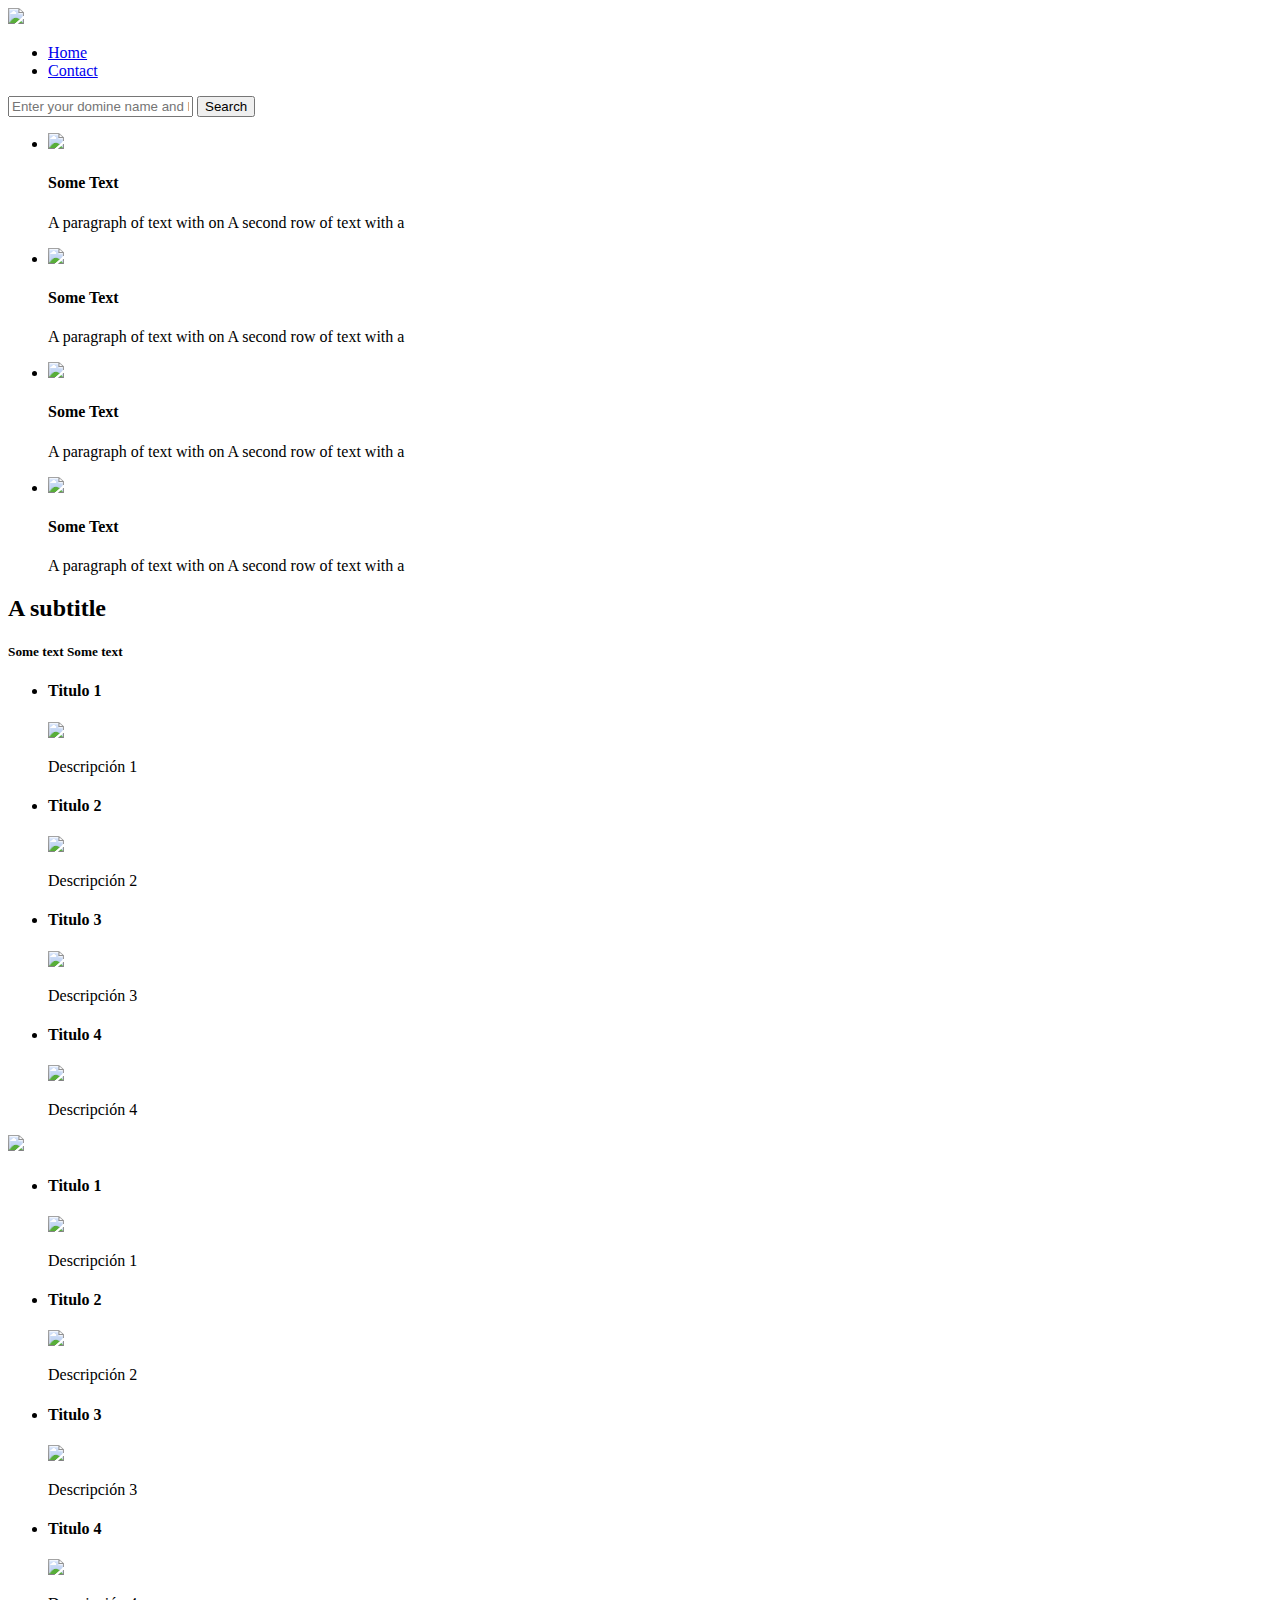
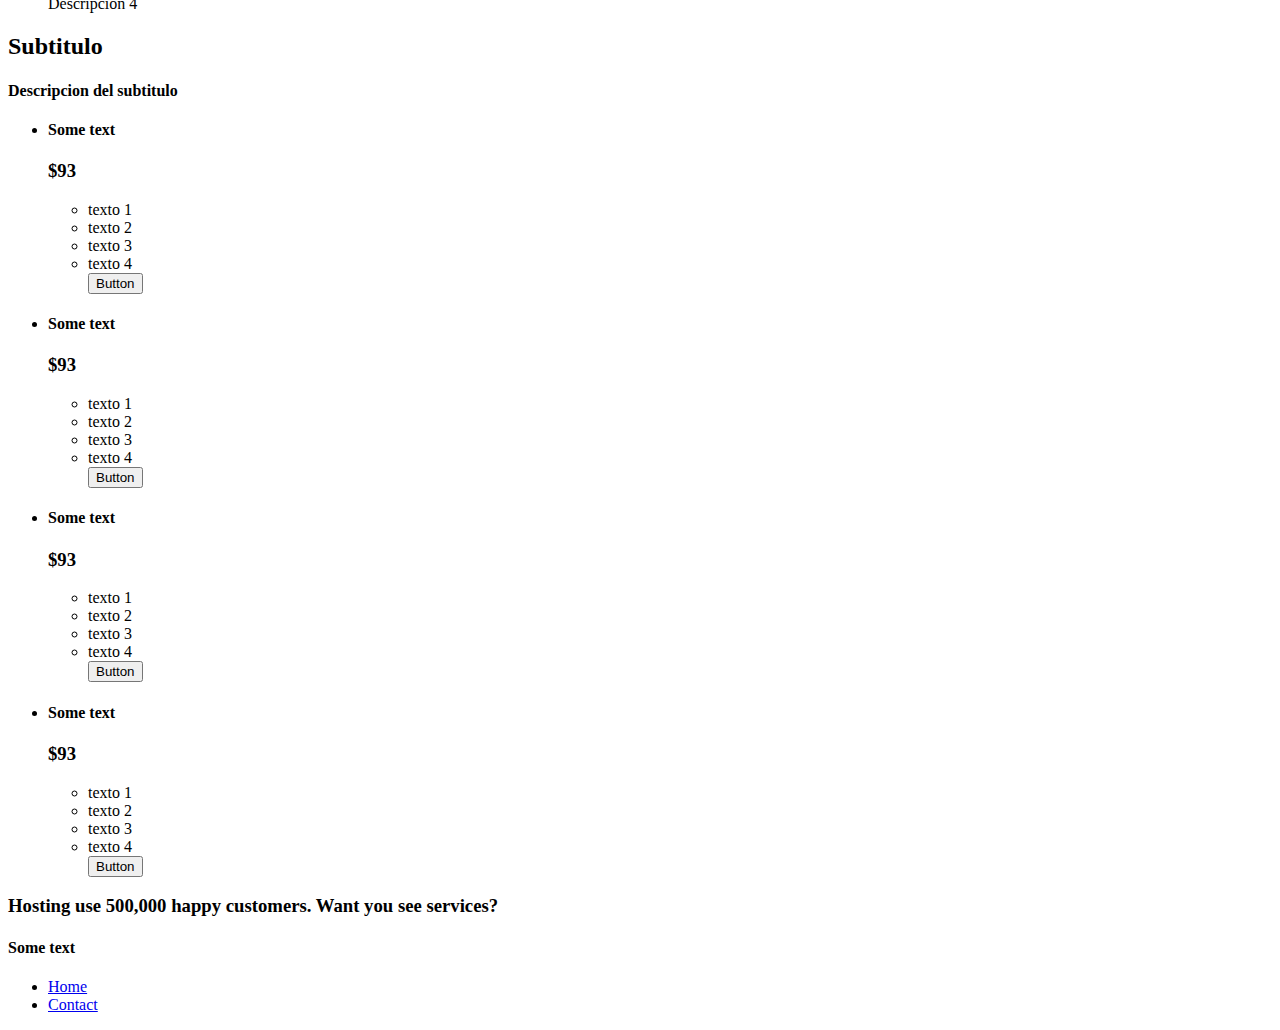
==== HTMLGITHUB/index.html @ f183a11c "trabajo 1" ====
<!doctype html>
<html>
<meta charset="utf-8">
<head>
	<title>TP1</title>
</head>
	<body>
			<header>
				<nav>
					<a href="index.html">
					<img src="http://placehold.it/50x50">
					</a>
					<ul>
					<li><a href="home.html">Home </a></li>
					<li><a href="contact.html">Contact </a></li>
					</ul>
				</nav>
			</header>
			<div>
			<form method="post" action="enviar.php">
			<label for="nombre"> </label>
			<input type="text" name="nombre" placeholder="Enter your domine name and hit enter" required />
			<input type="submit" value="Search" />
			</form>
			</div>
			<div>
				<ul>
					<li>
					<article>
						<img src="#" />
						<h4>Some Text</h4>
						<p> A paragraph of text with on A second row of text with a </p>
					</li>
					</article>
					<li>
					<article>
						<img src="#" />
						<h4>Some Text</h4>
						<p>A paragraph of text with on A second row of text with a </p>
					</li>
					</article>
					<li>
					<article>
						<img src="#" />
						<h4>Some Text</h4>
						<p> A paragraph of text with on A second row of text with a </p>
					</li>
					</article>
					<li>
					<article>
						<img src="#" />
						<h4>Some Text</h4>
						<p> A paragraph of text with on A second row of text with a </p>
					</li>
					</article>
				</ul>
			</div>
			<section>
	<h2>A subtitle</h2>
	<h5>Some text Some text</h5>
	<div>
		<div>
			<ul>
				<li>
					<article>
						<h4>Titulo 1</h4>
						<img src="#" />
						<p>Descripción 1</p>
					</article>
				</li>
				<li>
					<article>
						<h4>Titulo 2</h4>
						<img src="#" />
						<p>Descripción 2</p>
					</article>
				</li>
				<li>
					<article>
						<h4>Titulo 3</h4>
						<img src="#" />
						<p>Descripción 3</p>
					</article>
				</li>
				<li>
					<article>
						<h4>Titulo 4</h4>
						<img src="#" />
						<p>Descripción 4</p>
					</article>
				</li>
			</ul>
		</div>
		<div>
			<img src="#" />
		</div>
		<div>
			<ul>
				<li>
					<article>
						<h4>Titulo 1</h4>
						<img src="#" />
						<p>Descripción 1</p>
					</article>
				</li>
				<li>
					<article>
						<h4>Titulo 2</h4>
						<img src="#" />
						<p>Descripción 2</p>
					</article>
				</li>
				<li>
					<article>
						<h4>Titulo 3</h4>
						<img src="#" />
						<p>Descripción 3</p>
					</article>
				</li>
				<li>
					<article>
						<h4>Titulo 4</h4>
						<img src="#" />
						<p>Descripción 4</p>
					</article>
				</li>
			</ul>
		</div>
	</div>
</section>
			<section>
				<h2> Subtitulo </h2>
				<h4> Descripcion del subtitulo </h4>
			</section>
			<section>
			<ul>
				<li>
					<h4>Some text </h4>
					<h3> $93 </h3>
					<ul>
						<li> texto 1 </li>
						<li> texto 2 </li>
						<li> texto 3 </li>
						<li> texto 4 </li>
						<input type="submit" value="Button" />
					</ul>
				</li>
				<li>
					<h4>Some text </h4>
					<h3> $93 </h3>
					<ul>
						<li> texto 1 </li>
						<li> texto 2 </li>
						<li> texto 3 </li>
						<li> texto 4 </li>
						<input type="submit" value="Button" />
					</ul>
				</li>
				<li>
					<h4>Some text </h4>
					<h3> $93 </h3>
					<ul>
						<li> texto 1 </li>
						<li> texto 2 </li>
						<li> texto 3 </li>
						<li> texto 4 </li>
						<input type="submit" value="Button" />
					</ul>
				</li>
				<li>
					<h4>Some text </h4>
					<h3> $93 </h3>
					<ul>
						<li> texto 1 </li>
						<li> texto 2 </li>
						<li> texto 3 </li>
						<li> texto 4 </li>
						<input type="submit" value="Button" />
					</ul>
				</li>
			</ul>
			</section>
				<section>
					<h3> Hosting use 500,000 happy customers. Want you see services? </h3>
				</section>
			<footer>
				<section>
					<h4> Some text </h4>
				</section>
			<section>
					<ul>
					<li><a href="home.html">Home </a></li>
					<li><a href="contact.html">Contact </a></li>
					</ul>
			</section>
			</footer>
	</body>
</html>
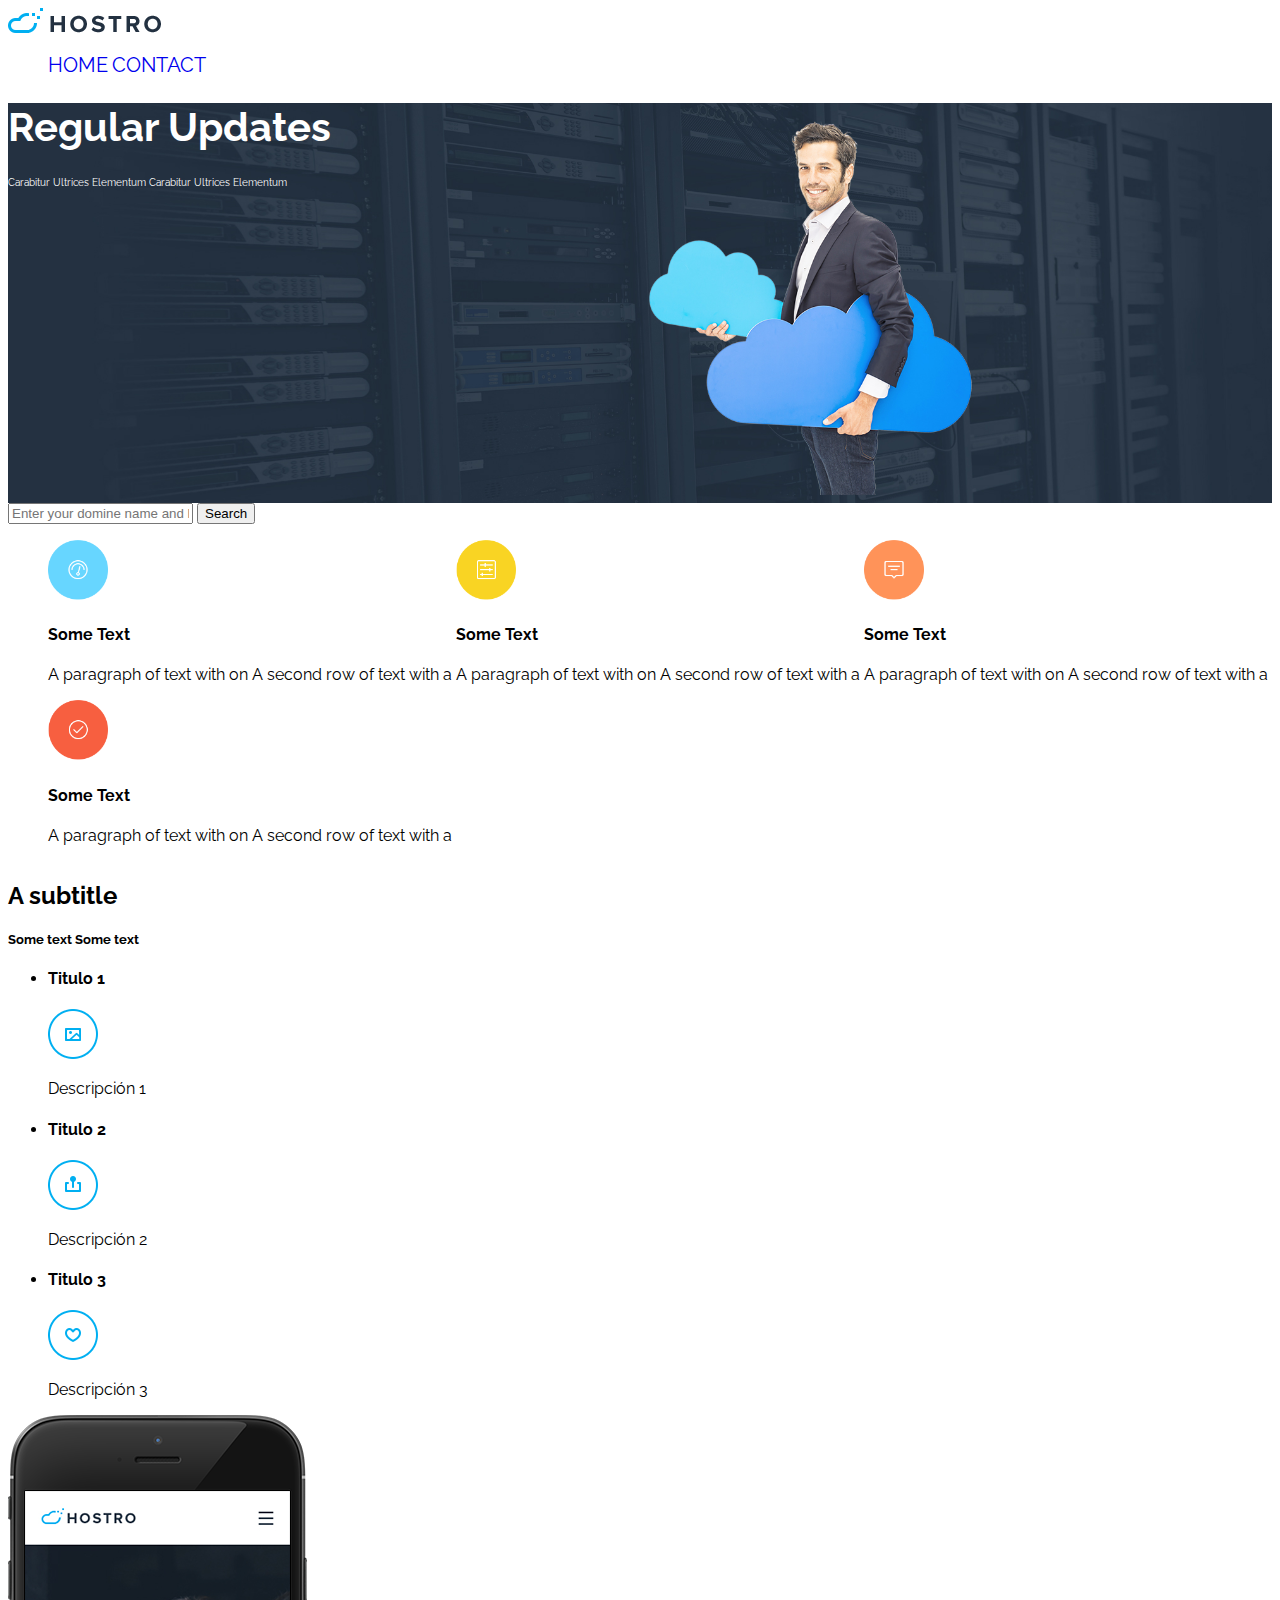
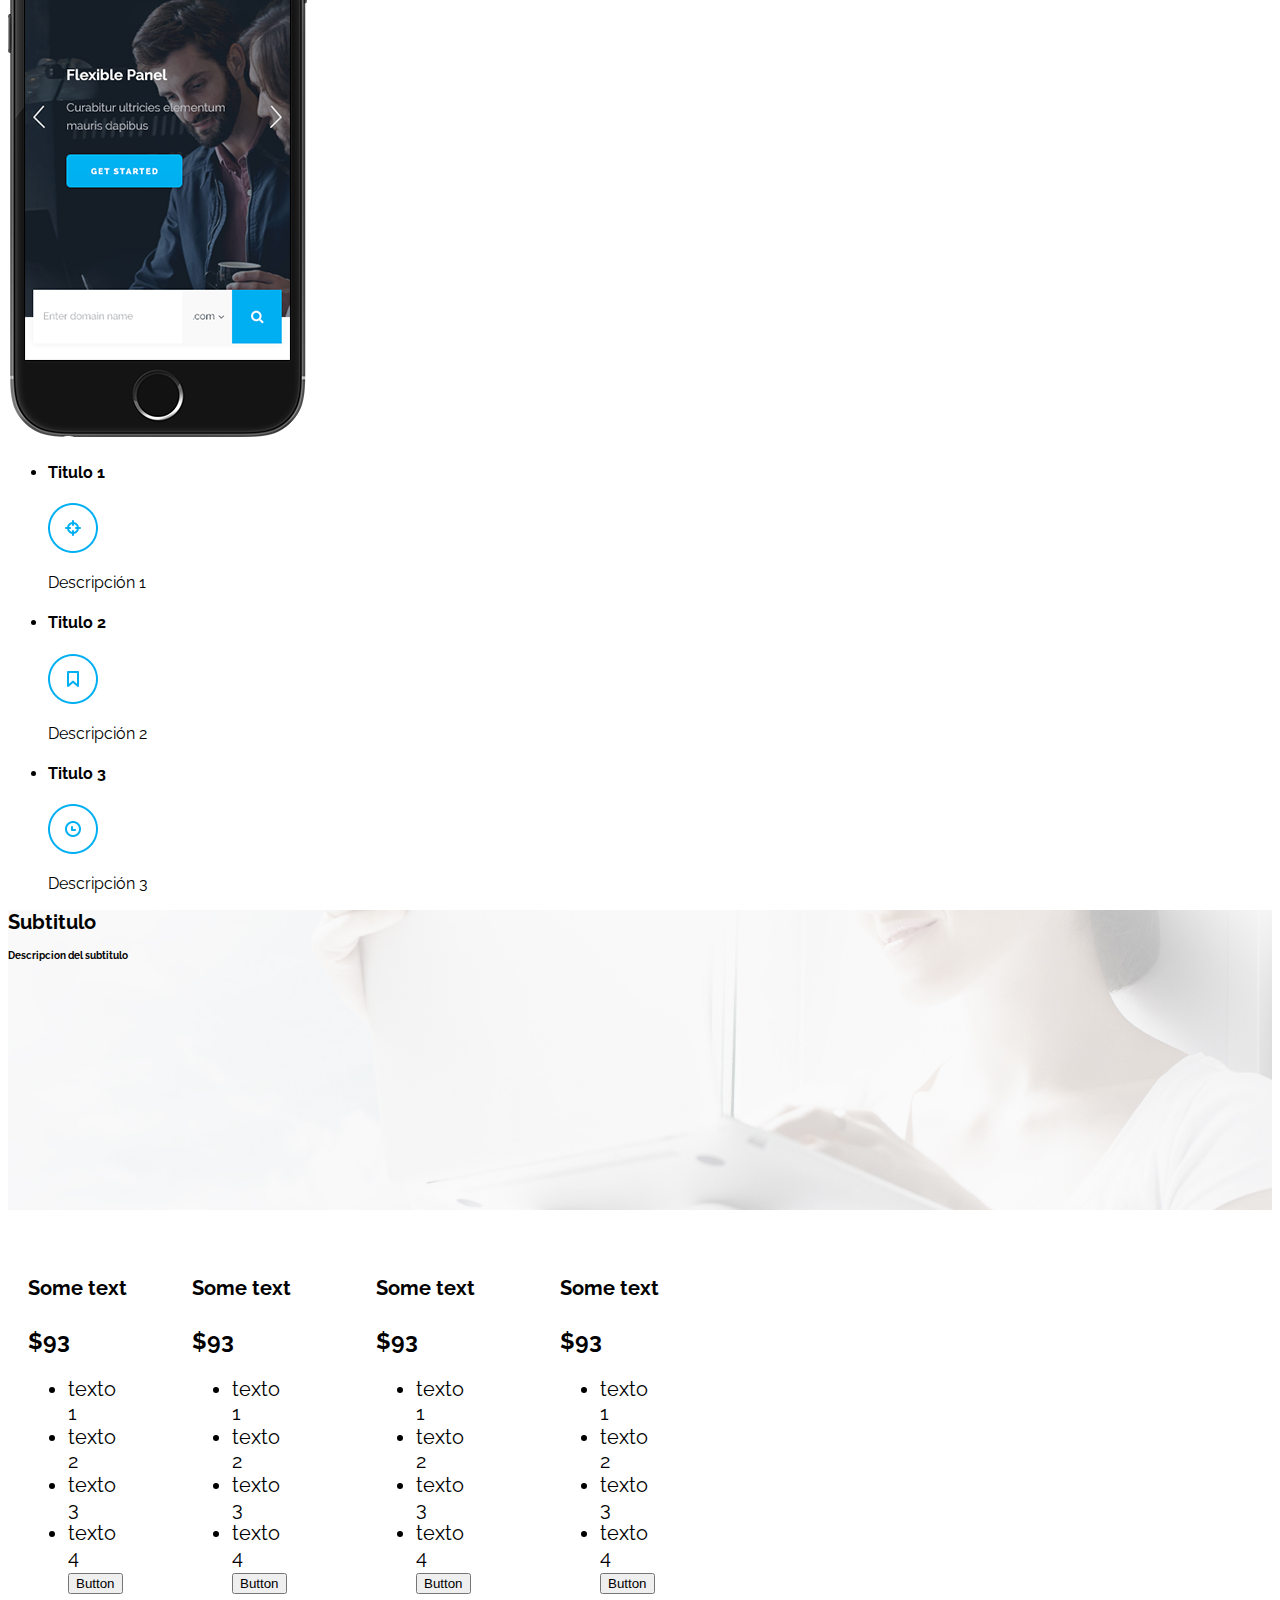
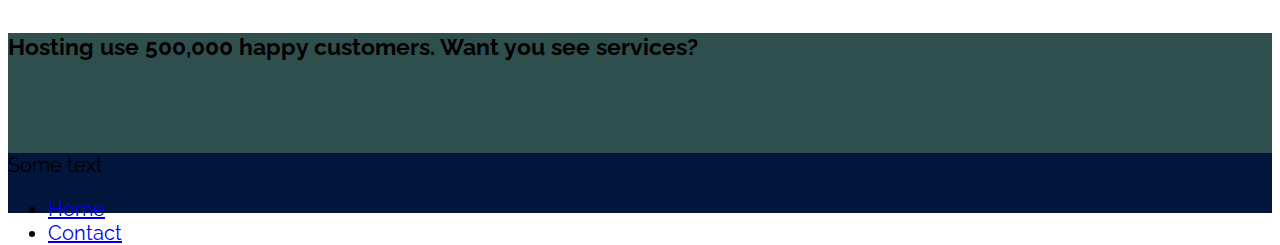
==== commit 302235eb: "ultima version" ====
--- a/HTMLGITHUB/index.html
+++ b/HTMLGITHUB/index.html
@@ -3,138 +3,132 @@
 <meta charset="utf-8">
 <head>
 	<title>TP1</title>
+	<link rel="stylesheet" type="text/css" href="CSS TP3/css/style.css">
+	<link href="http://fonts.googleapis.com/css?family=Raleway:400,200,100,300,500,600,700,800,900" rel="stylesheet" type="text/css">
+	<link href="http://fonts.googleapis.com/css?family=Open+Sans:400,300,300italic,400italic,600,600italic,700,700italic,800,800italic" rel="stylesheet" type="text/css">
 </head>
 	<body>
 			<header>
 				<nav>
 					<a href="index.html">
-					<img src="http://placehold.it/50x50">
+					<img src="CSS TP3/images/header-logo.png">
 					</a>
 					<ul>
-					<li><a href="home.html">Home </a></li>
-					<li><a href="contact.html">Contact </a></li>
+					<li><a href="home.html" style="text-decoration:none">HOME</a></li>
+					<li><a href="contact.html" style="text-decoration:none">CONTACT</a></li>
 					</ul>
 				</nav>
 			</header>
-			<div>
+			<section class="section1">
+			<div class="clase1">
+				<h1>Regular Updates</h1>
+				<p>Carabitur Ultrices Elementum Carabitur Ultrices Elementum</p>
+			</div>
+			</section>
+			<div class="search">
 			<form method="post" action="enviar.php">
 			<label for="nombre"> </label>
 			<input type="text" name="nombre" placeholder="Enter your domine name and hit enter" required />
 			<input type="submit" value="Search" />
 			</form>
 			</div>
-			<div>
+			<div class="lista1">
 				<ul>
 					<li>
 					<article>
-						<img src="#" />
+						<img src="CSS TP3/images/wid1.png"/>
 						<h4>Some Text</h4>
 						<p> A paragraph of text with on A second row of text with a </p>
 					</li>
 					</article>
 					<li>
 					<article>
-						<img src="#" />
+						<img src="CSS TP3/images/wid2.png" />
 						<h4>Some Text</h4>
 						<p>A paragraph of text with on A second row of text with a </p>
 					</li>
 					</article>
 					<li>
 					<article>
-						<img src="#" />
+						<img src="CSS TP3/images/wid3.png" />
 						<h4>Some Text</h4>
 						<p> A paragraph of text with on A second row of text with a </p>
 					</li>
 					</article>
 					<li>
 					<article>
-						<img src="#" />
+						<img src="CSS TP3/images/wid4.png" />
 						<h4>Some Text</h4>
 						<p> A paragraph of text with on A second row of text with a </p>
 					</li>
 					</article>
 				</ul>
 			</div>
-			<section>
+			<section class="lista2">
 	<h2>A subtitle</h2>
 	<h5>Some text Some text</h5>
 	<div>
-		<div>
+		<div class="lista2-interior">
 			<ul>
 				<li>
 					<article>
 						<h4>Titulo 1</h4>
-						<img src="#" />
+						<img src="CSS TP3/images/ser1.png" />
 						<p>Descripción 1</p>
 					</article>
 				</li>
 				<li>
 					<article>
 						<h4>Titulo 2</h4>
-						<img src="#" />
+						<img src="CSS TP3/images/ser2.png" />
 						<p>Descripción 2</p>
 					</article>
 				</li>
 				<li>
 					<article>
 						<h4>Titulo 3</h4>
-						<img src="#" />
+						<img src="CSS TP3/images/ser3.png" />
 						<p>Descripción 3</p>
-					</article>
-				</li>
-				<li>
-					<article>
-						<h4>Titulo 4</h4>
-						<img src="#" />
-						<p>Descripción 4</p>
 					</article>
 				</li>
 			</ul>
 		</div>
-		<div>
-			<img src="#" />
+		<div class="lista3-interior">
+			<img src="CSS TP3/images/iphone2.png" />
 		</div>
-		<div>
+		<div class="lista4-interior">
 			<ul>
 				<li>
 					<article>
 						<h4>Titulo 1</h4>
-						<img src="#" />
+						<img src="CSS TP3/images/ser4.png" />
 						<p>Descripción 1</p>
 					</article>
 				</li>
 				<li>
 					<article>
 						<h4>Titulo 2</h4>
-						<img src="#" />
+						<img src="CSS TP3/images/ser5.png" />
 						<p>Descripción 2</p>
 					</article>
 				</li>
 				<li>
 					<article>
 						<h4>Titulo 3</h4>
-						<img src="#" />
+						<img src="CSS TP3/images/ser6.png" />
 						<p>Descripción 3</p>
-					</article>
-				</li>
-				<li>
-					<article>
-						<h4>Titulo 4</h4>
-						<img src="#" />
-						<p>Descripción 4</p>
 					</article>
 				</li>
 			</ul>
 		</div>
 	</div>
 </section>
-			<section>
+			<section class="interior-price">
 				<h2> Subtitulo </h2>
 				<h4> Descripcion del subtitulo </h4>
 			</section>
-			<section>
-			<ul>
-				<li>
+			<section class="anteultima">
+				<div class="cuadro1">
 					<h4>Some text </h4>
 					<h3> $93 </h3>
 					<ul>
@@ -144,8 +138,8 @@
 						<li> texto 4 </li>
 						<input type="submit" value="Button" />
 					</ul>
-				</li>
-				<li>
+				</div>
+				<div class="cuadro2">
 					<h4>Some text </h4>
 					<h3> $93 </h3>
 					<ul>
@@ -155,8 +149,8 @@
 						<li> texto 4 </li>
 						<input type="submit" value="Button" />
 					</ul>
-				</li>
-				<li>
+				</div>
+				<div class="cuadro3">
 					<h4>Some text </h4>
 					<h3> $93 </h3>
 					<ul>
@@ -166,8 +160,8 @@
 						<li> texto 4 </li>
 						<input type="submit" value="Button" />
 					</ul>
-				</li>
-				<li>
+				</div>
+				<div class="cuadro4">
 					<h4>Some text </h4>
 					<h3> $93 </h3>
 					<ul>
@@ -177,22 +171,19 @@
 						<li> texto 4 </li>
 						<input type="submit" value="Button" />
 					</ul>
-				</li>
-			</ul>
+				</div>
 			</section>
-				<section>
+				<section class="hosting">
+					<div>
 					<h3> Hosting use 500,000 happy customers. Want you see services? </h3>
+					</div>
 				</section>
-			<footer>
-				<section>
-					<h4> Some text </h4>
-				</section>
-			<section>
-					<ul>
+			<footer class="footer">
+					<p style="margin-top: 0px; margin-bottom: 0px;"> Some text </p>
+				<ul>
 					<li><a href="home.html">Home </a></li>
 					<li><a href="contact.html">Contact </a></li>
-					</ul>
-			</section>
+				</ul>
 			</footer>
 	</body>
 </html>--- a/HTMLGITHUB/CSS TP3/css/style.css
+++ b/HTMLGITHUB/CSS TP3/css/style.css
@@ -0,0 +1,124 @@
+body {
+	background-color: white;
+	}
+nav li{
+	font-family: "Raleway", sans-serif;
+	font-size: 20px;
+	color: grey;
+	display: inline-block;
+	list-style: none;
+	height: 20px;
+}
+section.section1{
+	background-image: url("../images/indexbanner-bg3.jpg");
+	background-repeat: no-repeat;
+	background-size: cover;
+	background-position: center;
+	height: 400px;
+}
+.clase1{
+	font-family: "Raleway", sans-serif;
+	font-size: 20px;
+	color: white;
+	display: block;
+	height: 400;
+	width: 300;
+}
+.clase1 p{
+	font-size: 10px
+}
+}
+.search {
+	width: 100%;
+	box-shadow: 0 2px 5px;
+	margin: -50px 0 0;
+	position: relative;
+}
+.lista1{
+	font-family: "Raleway", sans-serif;
+}
+.lista1 li{
+	display: inline-block;
+}
+.lista1 img{
+height: 60px;
+width: 60px;
+}
+.lista1 article{
+height: 200;
+width:200;
+}
+.lista2{
+	font-family: "Raleway", sans-serif;
+}
+.interior-price{
+	background-image: url("../images/pricing-bg.jpg");
+	background-repeat: no-repeat;
+	background-size: cover;
+	background-position: center;
+	height: 300px;
+}
+.interior-price h2{
+	font-family: "Raleway", sans-serif;
+	font-size: 20px
+}
+.interior-price h4{
+	font-family: "Raleway", sans-serif;
+	font-size: 10px
+}
+.anteultima{
+	height: 400px;
+	background-color: white;
+}
+.cuadro1{
+	height: 40px;
+	width: 100px;
+	font-family: "Raleway", sans-serif;
+	font-size: 20px;
+	padding: 20px;
+	display: inline-block;
+}
+.cuadro2{
+	height: 40px;
+	width: 100px;
+	border-color: black;
+	font-family: "Raleway", sans-serif;
+	font-size: 20px;
+	display: inline-block;
+	padding: 40px;
+}
+.cuadro3{
+	height: 40px;
+	width: 100px;
+	border-color: black;
+	font-family: "Raleway", sans-serif;
+	font-size: 20px;
+	display: inline-block;
+	padding: 40px;
+}
+.cuadro4{
+	height: 40px;
+	width: 100px;
+	border-color: black;
+	font-family: "Raleway", sans-serif;
+	font-size: 20px;
+	display: inline-block;
+	padding: 40px;
+}
+.hosting{
+	height: 120px;
+	background-color: #2F4F4F;
+	font-family: "Raleway", sans-serif;
+	font-size: 20px;
+	margin-top: 0;
+	margin-bottom: 0;
+}
+.footer{
+	height: 60px;
+	background-color:   #02153a;
+	font-family: "Raleway", sans-serif;
+	font-size: 20px;
+	margin-top: 0;
+	margin-bottom: 0;
+}
+
